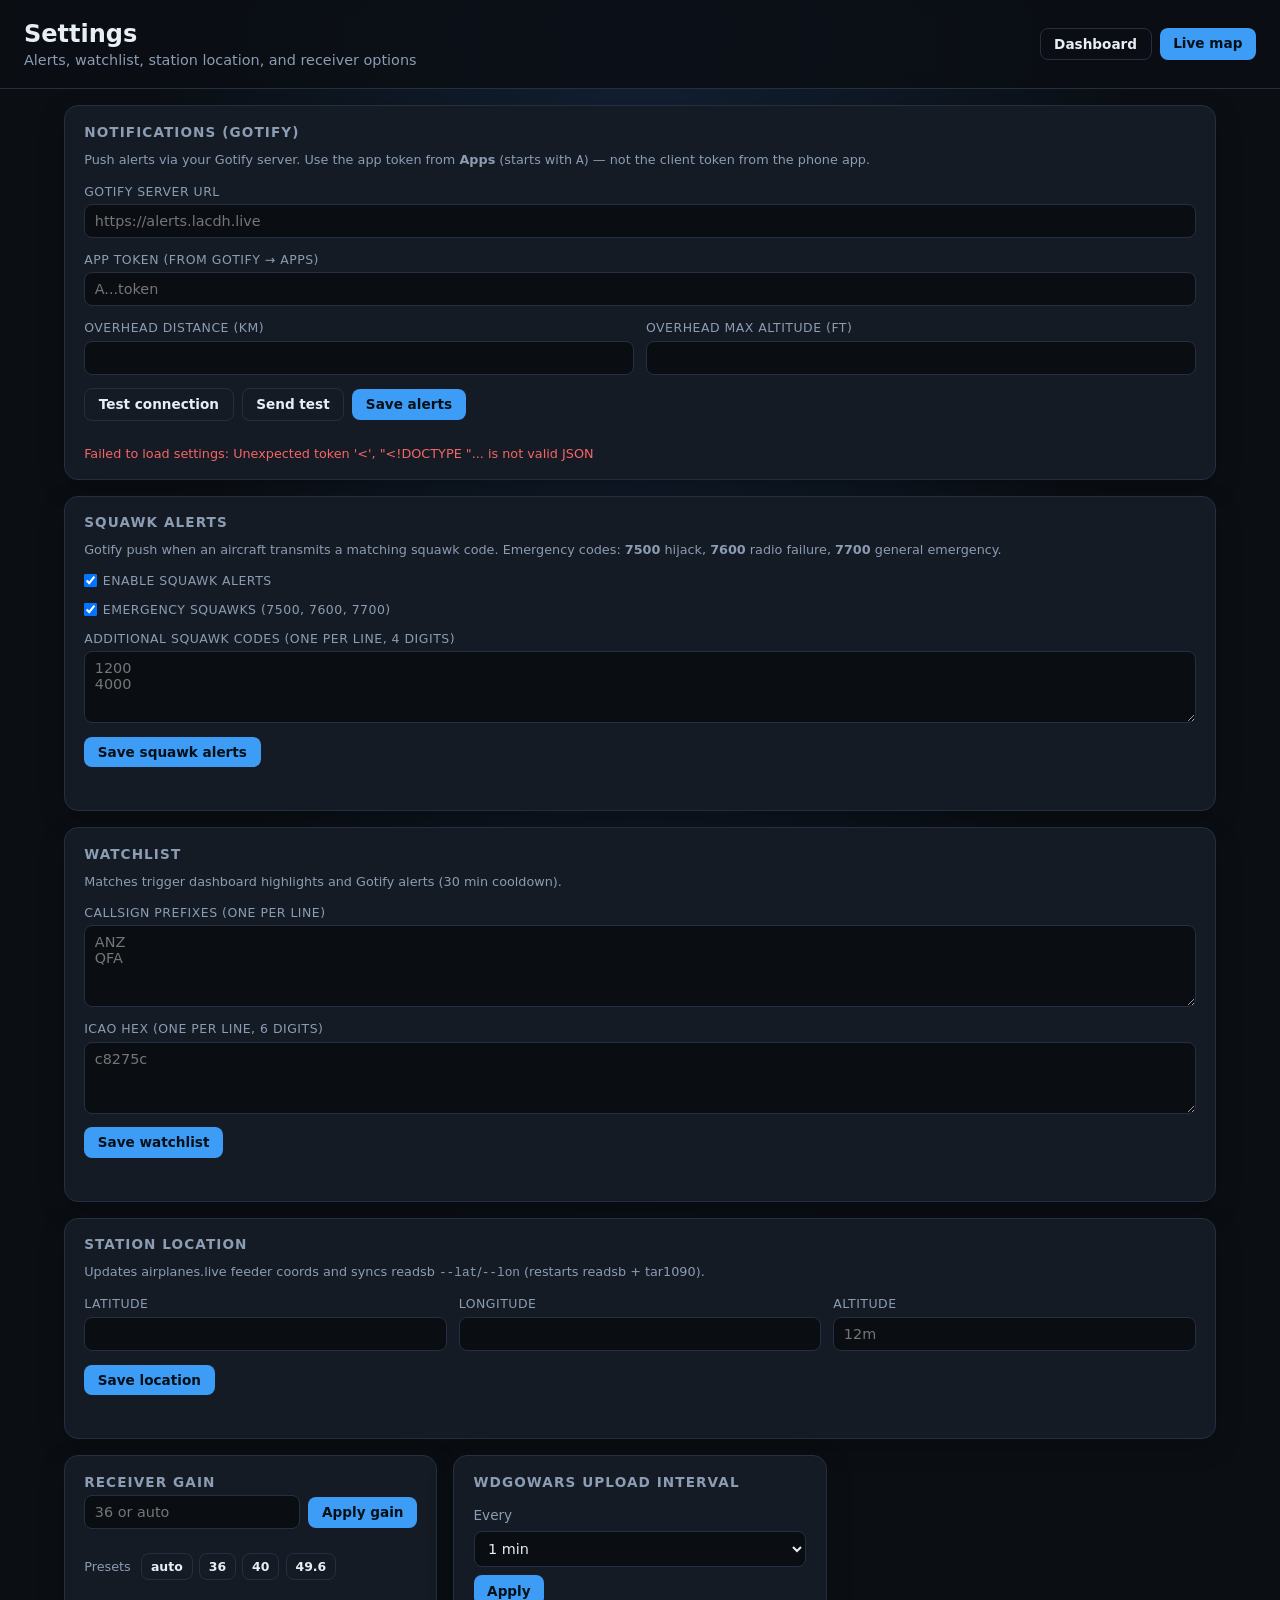
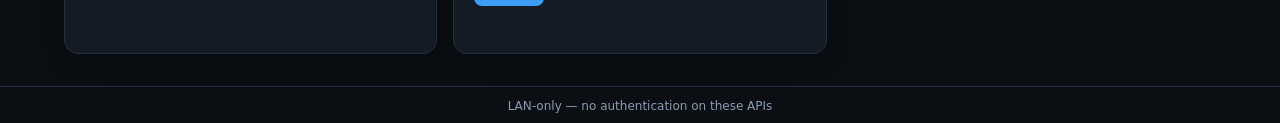
==== dashboard/settings.html @ a7490ce8 "Add Gotify alerts, flight analytics, and dashboard settings. Replace ntfy with self-hosted Gotify no" ====
<!DOCTYPE html>
<html lang="en">
<head>
  <meta charset="utf-8">
  <meta name="viewport" content="width=device-width, initial-scale=1">
  <meta name="theme-color" content="#0b0f14">
  <title>Settings — ADS-B Feeder</title>
  <link rel="icon" href="icon.svg" type="image/svg+xml">
  <link rel="stylesheet" href="style.css?v=8">
</head>
<body>
  <header class="header">
    <div class="header-main">
      <h1>Settings</h1>
      <p class="subtitle">Alerts, watchlist, station location, and receiver options</p>
    </div>
    <div class="header-actions">
      <a class="btn btn-ghost" href="/dashboard/">Dashboard</a>
      <a class="btn" href="/tar1090/" target="_blank">Live map</a>
    </div>
  </header>

  <main class="grid settings-page">
    <section class="card card-wide">
      <h2>Notifications (Gotify)</h2>
      <p class="meta settings-hint">
        Push alerts via your Gotify server. Use the app token from <strong>Apps</strong>
        (starts with <code>A</code>) — not the client token from the phone app.
      </p>
      <form id="alerts-form" class="settings-form">
        <label class="field">
          <span>Gotify server URL</span>
          <input type="url" id="gotify-url" name="gotify_url" placeholder="https://alerts.lacdh.live">
        </label>
        <label class="field">
          <span>App token (from Gotify → Apps)</span>
          <input type="password" id="gotify-app-token" name="gotify_app_token" placeholder="A...token" autocomplete="off">
        </label>
        <div class="field-row">
          <label class="field">
            <span>Overhead distance (km)</span>
            <input type="number" id="alert-overhead-km" name="alert_overhead_km" min="0.1" max="100" step="0.1">
          </label>
          <label class="field">
            <span>Overhead max altitude (ft)</span>
            <input type="number" id="alert-overhead-ft" name="alert_overhead_ft" min="100" max="50000" step="100">
          </label>
        </div>
        <div class="settings-actions">
          <button type="button" class="btn btn-ghost" id="check-gotify-btn">Test connection</button>
          <button type="button" class="btn btn-ghost" id="test-alert-btn">Send test</button>
          <button type="submit" class="btn">Save alerts</button>
        </div>
        <p class="meta" id="alerts-status"></p>
      </form>
    </section>

    <section class="card card-wide">
      <h2>Squawk alerts</h2>
      <p class="meta settings-hint">
        Gotify push when an aircraft transmits a matching squawk code.
        Emergency codes: <strong>7500</strong> hijack, <strong>7600</strong> radio failure, <strong>7700</strong> general emergency.
      </p>
      <form id="squawk-form" class="settings-form">
        <label class="field checkbox-field">
          <input type="checkbox" id="squawk-enabled" checked>
          <span>Enable squawk alerts</span>
        </label>
        <label class="field checkbox-field">
          <input type="checkbox" id="squawk-emergency" checked>
          <span>Emergency squawks (7500, 7600, 7700)</span>
        </label>
        <label class="field">
          <span>Additional squawk codes (one per line, 4 digits)</span>
          <textarea id="squawk-extra" rows="3" placeholder="1200&#10;4000"></textarea>
        </label>
        <div class="settings-actions">
          <button type="submit" class="btn">Save squawk alerts</button>
        </div>
        <p class="meta" id="squawk-status"></p>
      </form>
    </section>

    <section class="card card-wide">
      <h2>Watchlist</h2>
      <p class="meta settings-hint">Matches trigger dashboard highlights and Gotify alerts (30 min cooldown).</p>
      <form id="watchlist-form" class="settings-form">
        <label class="field">
          <span>Callsign prefixes (one per line)</span>
          <textarea id="watchlist-callsigns" rows="4" placeholder="ANZ&#10;QFA"></textarea>
        </label>
        <label class="field">
          <span>ICAO hex (one per line, 6 digits)</span>
          <textarea id="watchlist-hex" rows="3" placeholder="c8275c"></textarea>
        </label>
        <div class="settings-actions">
          <button type="submit" class="btn">Save watchlist</button>
        </div>
        <p class="meta" id="watchlist-status"></p>
      </form>
    </section>

    <section class="card card-wide">
      <h2>Station location</h2>
      <p class="meta settings-hint">Updates airplanes.live feeder coords and syncs readsb <code>--lat</code>/<code>--lon</code> (restarts readsb + tar1090).</p>
      <form id="location-form" class="settings-form">
        <div class="field-row">
          <label class="field">
            <span>Latitude</span>
            <input type="text" id="location-lat" name="lat" inputmode="decimal" required>
          </label>
          <label class="field">
            <span>Longitude</span>
            <input type="text" id="location-lon" name="lon" inputmode="decimal" required>
          </label>
          <label class="field">
            <span>Altitude</span>
            <input type="text" id="location-alt" name="alt" placeholder="12m">
          </label>
        </div>
        <div class="settings-actions">
          <button type="submit" class="btn">Save location</button>
        </div>
        <p class="meta" id="location-status"></p>
      </form>
    </section>

    <section class="card">
      <h2>Receiver gain</h2>
      <form id="gain-form" class="settings-form">
        <div class="gain-row">
          <input type="text" id="gain-input" placeholder="36 or auto" inputmode="decimal">
          <button type="submit" class="btn">Apply gain</button>
        </div>
        <div class="gain-presets">
          <span class="preset-label">Presets</span>
          <button type="button" class="btn btn-ghost preset-btn" data-gain="auto">auto</button>
          <button type="button" class="btn btn-ghost preset-btn" data-gain="36">36</button>
          <button type="button" class="btn btn-ghost preset-btn" data-gain="40">40</button>
          <button type="button" class="btn btn-ghost preset-btn" data-gain="49.6">49.6</button>
        </div>
        <p class="meta" id="gain-status"></p>
      </form>
    </section>

    <section class="card">
      <h2>WDGoWars upload interval</h2>
      <form id="interval-form" class="settings-form">
        <div class="interval-row">
          <label for="interval-select">Every</label>
          <select id="interval-select">
            <option value="1">1 min</option>
            <option value="5">5 min</option>
            <option value="10">10 min</option>
            <option value="15">15 min</option>
            <option value="30">30 min</option>
          </select>
          <button type="submit" class="btn">Apply</button>
        </div>
        <p class="meta" id="interval-status"></p>
      </form>
    </section>
  </main>

  <footer class="footer">
    <span id="settings-footer">LAN-only — no authentication on these APIs</span>
  </footer>
  <script src="settings.js?v=4"></script>
</body>
</html>
---- dashboard/style.css ----
:root {
  --bg: #0b0f14;
  --card: #141b24;
  --border: #243041;
  --text: #e8eef5;
  --muted: #8b9cb3;
  --accent: #3d9cf5;
  --ok: #3ecf8e;
  --warn: #f5b83d;
  --bad: #f56565;
  --font: "Segoe UI", system-ui, sans-serif;
}

* { box-sizing: border-box; }

body {
  margin: 0;
  font-family: var(--font);
  background: radial-gradient(ellipse at top, #122033 0%, var(--bg) 55%);
  color: var(--text);
  min-height: 100vh;
}

.header {
  display: flex;
  flex-wrap: wrap;
  justify-content: space-between;
  align-items: center;
  gap: 1rem;
  padding: 1.25rem 1.5rem;
  border-bottom: 1px solid var(--border);
  background: rgba(11, 15, 20, 0.85);
  backdrop-filter: blur(8px);
  position: sticky;
  top: 0;
  z-index: 10;
}

h1 { margin: 0; font-size: 1.5rem; font-weight: 650; }
h2 { margin: 0 0 1rem; font-size: 0.85rem; text-transform: uppercase; letter-spacing: 0.08em; color: var(--muted); }
.subtitle { margin: 0.25rem 0 0; color: var(--muted); font-size: 0.9rem; }

.header-main { flex: 1; min-width: 200px; }

.health-banner {
  display: flex;
  flex-wrap: wrap;
  gap: 0.4rem;
  margin-top: 0.65rem;
}

.health-chip {
  font-size: 0.72rem;
  font-weight: 600;
  padding: 0.25rem 0.55rem;
  border-radius: 999px;
  text-transform: uppercase;
  border: 1px solid transparent;
  cursor: default;
  font-family: inherit;
  background: transparent;
}

.health-chip.ok {
  background: rgba(62, 207, 142, 0.12);
  color: var(--ok);
  border-color: rgba(62, 207, 142, 0.25);
}

.health-chip.warn {
  background: rgba(245, 184, 61, 0.12);
  color: var(--warn);
  border-color: rgba(245, 184, 61, 0.25);
}

.health-chip.bad {
  background: rgba(245, 101, 101, 0.12);
  color: var(--bad);
  border-color: rgba(245, 101, 101, 0.25);
  cursor: pointer;
}

.health-chip.bad:hover { filter: brightness(1.1); }

.header-actions { display: flex; gap: 0.5rem; flex-wrap: wrap; }

.btn {
  display: inline-block;
  padding: 0.45rem 0.85rem;
  border-radius: 8px;
  background: var(--accent);
  color: #041018;
  text-decoration: none;
  font-size: 0.85rem;
  font-weight: 600;
  border: none;
  cursor: pointer;
  font-family: inherit;
}
.btn-full { width: 100%; margin-top: 0.75rem; }
.btn-sm {
  padding: 0.35rem 0.65rem;
  font-size: 0.8rem;
}
.btn-ghost {
  background: transparent;
  color: var(--text);
  border: 1px solid var(--border);
}

.grid {
  display: grid;
  grid-template-columns: repeat(auto-fit, minmax(280px, 1fr));
  gap: 1rem;
  padding: 1rem 1.5rem 2rem;
  max-width: 1200px;
  margin: 0 auto;
}

@media (max-width: 700px) {
  .order-reception { order: 1; }
  .order-squawk { order: 2; }
  .order-nearest { order: 3; }
  .order-wdg { order: 4; }
  .order-aircraft { order: 5; }
  .order-history { order: 6; }
  .order-flight-log { order: 7; }
  .order-map { order: 8; }
  .order-log { order: 9; }
  .order-services { order: 10; }
  .order-feeds { order: 11; }
  .order-ops { order: 12; }
}

.card {
  background: var(--card);
  border: 1px solid var(--border);
  border-radius: 14px;
  padding: 1.1rem 1.2rem;
  box-shadow: 0 8px 24px rgba(0, 0, 0, 0.25);
}

.card-hero { grid-column: 1 / -1; }
.card-wide { grid-column: 1 / -1; }

.hero-stats {
  display: grid;
  grid-template-columns: repeat(auto-fit, minmax(120px, 1fr));
  gap: 1rem;
}

.stat-value {
  display: block;
  font-size: 2rem;
  font-weight: 700;
  line-height: 1.1;
  font-variant-numeric: tabular-nums;
}

.stat-label { color: var(--muted); font-size: 0.8rem; }

.meta { margin: 0.75rem 0 0; color: var(--muted); font-size: 0.8rem; }

.service-list { list-style: none; margin: 0; padding: 0; }
.service-list li {
  display: flex;
  justify-content: space-between;
  align-items: center;
  padding: 0.55rem 0;
  border-bottom: 1px solid var(--border);
  font-size: 0.92rem;
}
.service-list li:last-child { border-bottom: none; }

.pill {
  font-size: 0.75rem;
  font-weight: 600;
  padding: 0.2rem 0.55rem;
  border-radius: 999px;
  text-transform: uppercase;
}
.pill.ok { background: rgba(62, 207, 142, 0.15); color: var(--ok); }
.pill.bad { background: rgba(245, 101, 101, 0.15); color: var(--bad); }
.pill.warn { background: rgba(245, 184, 61, 0.15); color: var(--warn); }

.table-wrap { overflow-x: auto; }
table { width: 100%; border-collapse: collapse; font-size: 0.85rem; }
th, td { text-align: left; padding: 0.5rem 0.4rem; border-bottom: 1px solid var(--border); }
th { color: var(--muted); font-weight: 500; }
th.sortable { cursor: pointer; user-select: none; }
th.sortable:hover { color: var(--text); }
th.sort-active::after { content: " ▲"; font-size: 0.65rem; opacity: 0.7; }
th.sort-active.sort-desc::after { content: " ▼"; }
.empty { color: var(--muted); text-align: center; }

.table-toolbar {
  display: flex;
  flex-wrap: wrap;
  align-items: center;
  gap: 0.75rem;
  margin-bottom: 0.65rem;
}

.table-search {
  flex: 1;
  min-width: 160px;
  padding: 0.45rem 0.65rem;
  border-radius: 8px;
  border: 1px solid var(--border);
  background: #0a0e13;
  color: var(--text);
  font-family: inherit;
  font-size: 0.85rem;
}

.table-count {
  font-size: 0.78rem;
  color: var(--muted);
  white-space: nowrap;
}

.section-head {
  display: flex;
  flex-wrap: wrap;
  justify-content: space-between;
  align-items: center;
  gap: 0.75rem;
  margin-bottom: 0.75rem;
}

.section-head h2 { margin-bottom: 0; }

.push-row {
  display: flex;
  align-items: center;
  gap: 0.75rem;
  flex-wrap: wrap;
}

#push-btn:disabled {
  opacity: 0.55;
  cursor: not-allowed;
}

.push-status {
  font-size: 0.82rem;
  color: var(--muted);
}
.push-status.ok { color: var(--ok); }
.push-status.bad { color: var(--bad); }
.push-status.pending { color: var(--warn); }

.ops-grid {
  display: grid;
  grid-template-columns: 1fr 1fr;
  gap: 0.5rem;
  margin-bottom: 0.75rem;
}

.ops-btn { width: 100%; text-align: center; }

.gain-row {
  display: flex;
  align-items: center;
  gap: 0.5rem;
  flex-wrap: wrap;
}

.gain-row label {
  font-size: 0.85rem;
  color: var(--muted);
}

.gain-row input {
  flex: 1;
  min-width: 80px;
  padding: 0.4rem 0.6rem;
  border-radius: 8px;
  border: 1px solid var(--border);
  background: #0a0e13;
  color: var(--text);
  font-family: inherit;
}

.ok-text { color: var(--ok) !important; }
.bad-text { color: var(--bad) !important; }
.pending { color: var(--warn) !important; }

.wdg-list, .recent-list {
  list-style: none;
  margin: 0;
  padding: 0;
}

.wdg-list li, .recent-list li {
  display: flex;
  justify-content: space-between;
  gap: 0.5rem;
  padding: 0.4rem 0;
  border-bottom: 1px solid var(--border);
  font-size: 0.82rem;
}

.wdg-list li:last-child { border-bottom: none; }

.recent-list { margin-top: 0.75rem; }
.recent-list li { flex-direction: column; align-items: flex-start; }
.recent-list li.ok { color: var(--ok); }
.recent-list li.bad { color: var(--bad); }

.badge {
  font-size: 0.7rem;
  font-weight: 600;
  padding: 0.15rem 0.4rem;
  border-radius: 4px;
  text-transform: uppercase;
}
.badge.ads-b { background: rgba(62, 207, 142, 0.15); color: var(--ok); }
.badge.mode-s { background: rgba(139, 156, 179, 0.15); color: var(--muted); }
.badge.watchlist { background: rgba(61, 156, 245, 0.2); color: var(--accent); }

.hidden { display: none !important; }

.card-squawk {
  grid-column: 1 / -1;
  border-color: rgba(245, 101, 101, 0.5);
  background: rgba(245, 101, 101, 0.08);
}

.squawk-banner-body {
  display: flex;
  flex-direction: column;
  gap: 0.5rem;
}

.squawk-alert-item {
  display: flex;
  flex-wrap: wrap;
  align-items: center;
  gap: 0.5rem 0.75rem;
  font-size: 0.9rem;
}

.squawk-alert-code {
  font-weight: 700;
  font-size: 1.1rem;
  color: var(--bad);
  font-variant-numeric: tabular-nums;
}

.squawk-alert-label {
  font-weight: 600;
  color: var(--bad);
}

.squawk-alert-flight {
  color: var(--text);
}

tr.squawk-emergency {
  background: rgba(245, 101, 101, 0.1);
}

tr.watchlist-hit {
  background: rgba(61, 156, 245, 0.08);
}

.squawk-code.emergency {
  color: var(--bad);
  font-weight: 700;
}

.nearest-body { min-height: 3rem; }

.nearest-grid {
  display: grid;
  grid-template-columns: repeat(auto-fit, minmax(90px, 1fr));
  gap: 0.75rem;
}

.nearest-value {
  display: block;
  font-size: 1.1rem;
  font-weight: 650;
  font-variant-numeric: tabular-nums;
}

.nearest-label {
  font-size: 0.72rem;
  color: var(--muted);
  text-transform: uppercase;
  letter-spacing: 0.05em;
}

.nearest-meta { margin: 0.5rem 0 0; }
.nearest-meta a { color: var(--accent); }

.tracker-link {
  color: var(--accent);
  text-decoration: none;
  white-space: nowrap;
}

.tracker-link:hover { text-decoration: underline; }

.ext-icon {
  font-size: 0.65rem;
  opacity: 0.7;
  margin-left: 0.15rem;
}

.history-toggle {
  display: flex;
  gap: 0.35rem;
}

.history-range-btn.active {
  background: rgba(61, 156, 245, 0.2);
  border-color: var(--accent);
  color: var(--accent);
}

.map-frame {
  width: 100%;
  height: 420px;
  border: 1px solid var(--border);
  border-radius: 10px;
  background: #0a0e13;
}

.log-ok { color: var(--ok); }
.log-warn { color: var(--warn); }

.log {
  margin: 0;
  padding: 0.75rem;
  background: #0a0e13;
  border-radius: 8px;
  font-size: 0.78rem;
  line-height: 1.45;
  color: #b8c7d9;
  white-space: pre-wrap;
  word-break: break-word;
  max-height: 220px;
  overflow-y: auto;
}

.footer {
  text-align: center;
  padding: 0.75rem;
  color: var(--muted);
  font-size: 0.75rem;
  border-top: 1px solid var(--border);
}

.history-grid {
  display: grid;
  grid-template-columns: repeat(auto-fit, minmax(200px, 1fr));
  gap: 1rem;
}

.flight-stats-grid {
  display: grid;
  grid-template-columns: repeat(auto-fit, minmax(140px, 1fr));
  gap: 0.75rem 1rem;
}

.flight-top-list {
  margin: 0.5rem 0 0;
  padding: 0;
  list-style: none;
  font-size: 0.85rem;
}

.flight-top-list li {
  display: flex;
  justify-content: space-between;
  gap: 0.75rem;
  padding: 0.35rem 0;
  border-bottom: 1px solid var(--border);
}

.flight-top-list li:last-child {
  border-bottom: none;
}

.flight-top-flight {
  font-weight: 500;
}

.flight-top-count {
  color: var(--muted);
  font-variant-numeric: tabular-nums;
}

.chart-block {
  background: #0a0e13;
  border: 1px solid var(--border);
  border-radius: 10px;
  padding: 0.6rem 0.75rem;
}

.chart-label {
  font-size: 0.75rem;
  color: var(--muted);
  margin-bottom: 0.15rem;
  text-transform: uppercase;
  letter-spacing: 0.06em;
}

.chart-range {
  font-size: 0.72rem;
  color: var(--text);
  margin-bottom: 0.35rem;
  opacity: 0.85;
}

.chart-axis {
  display: flex;
  justify-content: space-between;
  grid-column: 1 / -1;
  font-size: 0.72rem;
  color: var(--muted);
  margin-top: 0.25rem;
  padding: 0 0.25rem;
}

.spark { display: block; width: 100%; height: auto; }

.snr-health { margin-top: 1rem; }

.snr-bar {
  display: flex;
  flex-direction: column;
  gap: 0.35rem;
  padding: 0.65rem 0.85rem;
  border-radius: 10px;
  border: 1px solid var(--border);
  background: #0a0e13;
}

.snr-bar.snr-good { border-color: rgba(62, 207, 142, 0.35); }
.snr-bar.snr-warn { border-color: rgba(245, 184, 61, 0.35); }
.snr-bar.snr-bad { border-color: rgba(245, 101, 101, 0.35); }

.snr-status { font-weight: 600; font-size: 0.85rem; }
.snr-bar.snr-good .snr-status { color: var(--ok); }
.snr-bar.snr-warn .snr-status { color: var(--warn); }
.snr-bar.snr-bad .snr-status { color: var(--bad); }

.snr-tip { font-size: 0.78rem; color: var(--muted); line-height: 1.4; }
.snr-tip a { color: var(--accent); }

.snr-value.snr-good { color: var(--ok); }
.snr-value.snr-warn { color: var(--warn); }
.snr-value.snr-bad { color: var(--bad); }

.gain-presets {
  display: flex;
  align-items: center;
  gap: 0.4rem;
  flex-wrap: wrap;
  margin-top: 0.65rem;
}

.preset-label {
  font-size: 0.8rem;
  color: var(--muted);
  margin-right: 0.25rem;
}

.preset-btn {
  padding: 0.3rem 0.55rem;
  font-size: 0.78rem;
}

.preset-btn.preset-active {
  background: rgba(61, 156, 245, 0.2);
  border-color: var(--accent);
  color: var(--accent);
}

.card-compact {
  padding: 0.85rem 1rem;
}

.card-compact h2 {
  margin-bottom: 0;
}

.wdg-header {
  display: flex;
  align-items: baseline;
  justify-content: space-between;
  gap: 0.5rem;
  margin-bottom: 0.5rem;
}

.wdg-player {
  font-size: 0.85rem;
  color: var(--accent);
  font-weight: 600;
  white-space: nowrap;
  overflow: hidden;
  text-overflow: ellipsis;
}

.wdg-score-compact {
  display: grid;
  grid-template-columns: repeat(4, 1fr);
  gap: 0.5rem;
  margin-bottom: 0.5rem;
}

.wdg-score-compact .score-value {
  font-size: 1rem;
}

.wdg-score-compact .score-label {
  font-size: 0.65rem;
}

.wdg-status-compact {
  display: flex;
  align-items: center;
  justify-content: space-between;
  gap: 0.5rem;
  margin-bottom: 0.35rem;
}

.wdg-next-line {
  font-size: 0.75rem;
  color: var(--muted);
  white-space: nowrap;
  flex-shrink: 0;
}

.wdg-summary-line {
  margin: 0 0 0.5rem;
  font-size: 0.78rem;
  color: var(--muted);
  line-height: 1.35;
  white-space: nowrap;
  overflow: hidden;
  text-overflow: ellipsis;
}

.wdg-summary-line.bad-text {
  color: var(--bad);
}

.wdg-actions {
  display: flex;
  align-items: center;
  justify-content: space-between;
  gap: 0.5rem;
  flex-wrap: wrap;
}

.wdg-actions .interval-row {
  margin: 0;
  flex: 1;
  min-width: 0;
}

.wdg-actions .interval-row label {
  font-size: 0.78rem;
}

.wdg-actions .interval-row select {
  padding: 0.3rem 0.4rem;
  font-size: 0.8rem;
}

.wdg-actions #push-btn {
  flex-shrink: 0;
}

#wdg-card .push-status,
#wdg-card #interval-status {
  margin: 0.25rem 0 0;
  font-size: 0.75rem;
}

#wdg-card #interval-status:empty,
#wdg-card .push-status:empty {
  display: none;
}

.upload-timeline {
  display: flex;
  align-items: center;
  gap: 0.3rem;
  flex-wrap: wrap;
  min-height: 0;
}

.timeline-dot {
  width: 10px;
  height: 10px;
  border-radius: 50%;
  flex-shrink: 0;
}

.timeline-dot.ok { background: var(--ok); }
.timeline-dot.warn { background: var(--warn); }
.timeline-dot.bad { background: var(--bad); }

.timeline-empty {
  font-size: 0.78rem;
  color: var(--muted);
}

.card-header-toggle {
  display: flex;
  justify-content: space-between;
  align-items: center;
  gap: 0.5rem;
  margin-bottom: 0.75rem;
}

.card-header-toggle h2 { margin-bottom: 0; }

.collapse-btn {
  padding: 0.25rem 0.55rem;
  font-size: 0.75rem;
  border-radius: 6px;
  border: 1px solid var(--border);
  background: #0a0e13;
  color: var(--muted);
  cursor: pointer;
  font-family: inherit;
}

.collapse-btn:hover { color: var(--text); }

.collapsible.is-collapsed .collapse-body { display: none; }

.collapsible .card-header-toggle { margin-bottom: 0; }
.collapsible:not(.is-collapsed) .card-header-toggle { margin-bottom: 0.75rem; }

.score-value {
  display: block;
  font-size: 1.35rem;
  font-weight: 700;
  font-variant-numeric: tabular-nums;
}

.score-label {
  font-size: 0.72rem;
  color: var(--muted);
  text-transform: uppercase;
  letter-spacing: 0.05em;
}

.interval-row {
  display: flex;
  align-items: center;
  gap: 0.5rem;
  flex-wrap: wrap;
  margin: 0.75rem 0 0.25rem;
}

.interval-row label {
  font-size: 0.85rem;
  color: var(--muted);
}

.interval-row select {
  padding: 0.35rem 0.5rem;
  border-radius: 8px;
  border: 1px solid var(--border);
  background: #0a0e13;
  color: var(--text);
  font-family: inherit;
}

.settings-page .card h2 {
  margin-bottom: 0.35rem;
}

.settings-hint {
  margin-bottom: 1rem;
}

.settings-hint code {
  font-size: 0.8rem;
  word-break: break-all;
}

.settings-form {
  display: flex;
  flex-direction: column;
  gap: 0.85rem;
}

.settings-form .field {
  display: flex;
  flex-direction: column;
  gap: 0.35rem;
  font-size: 0.85rem;
}

.settings-form .field > span {
  color: var(--muted);
  font-size: 0.78rem;
  text-transform: uppercase;
  letter-spacing: 0.04em;
}

.settings-form input,
.settings-form textarea,
.settings-form select {
  width: 100%;
  padding: 0.5rem 0.6rem;
  border-radius: 8px;
  border: 1px solid var(--border);
  background: #0a0e13;
  color: var(--text);
  font-family: inherit;
  font-size: 0.9rem;
}

.settings-form textarea {
  resize: vertical;
  min-height: 4.5rem;
}

.field-row {
  display: grid;
  grid-template-columns: repeat(auto-fit, minmax(140px, 1fr));
  gap: 0.75rem;
}

.settings-actions {
  display: flex;
  flex-wrap: wrap;
  gap: 0.5rem;
  align-items: center;
}

.telegram-chats {
  margin-top: -0.25rem;
}

.telegram-chat-list {
  list-style: none;
  margin: 0.35rem 0 0;
  padding: 0;
  display: flex;
  flex-wrap: wrap;
  gap: 0.35rem;
}

.telegram-chat-list .chat-id {
  color: var(--muted);
  font-size: 0.8em;
}

.hidden {
  display: none !important;
}

.checkbox-field {
  flex-direction: row !important;
  align-items: center;
  gap: 0.5rem;
}

.checkbox-field input[type="checkbox"] {
  width: auto;
  margin: 0;
}

.checkbox-field > span {
  text-transform: none;
  letter-spacing: normal;
  font-size: 0.9rem;
  color: var(--text);
}

@media (max-width: 600px) {
  .stat-value { font-size: 1.6rem; }
  .ops-grid { grid-template-columns: 1fr; }
  .col-hide-sm { display: none; }
  .map-frame { height: 280px; }
  .wdg-score-compact { grid-template-columns: repeat(2, 1fr); }
  .wdg-next-line { display: none; }
}

@media (max-width: 900px) {
  .col-hide-md { display: none; }
}
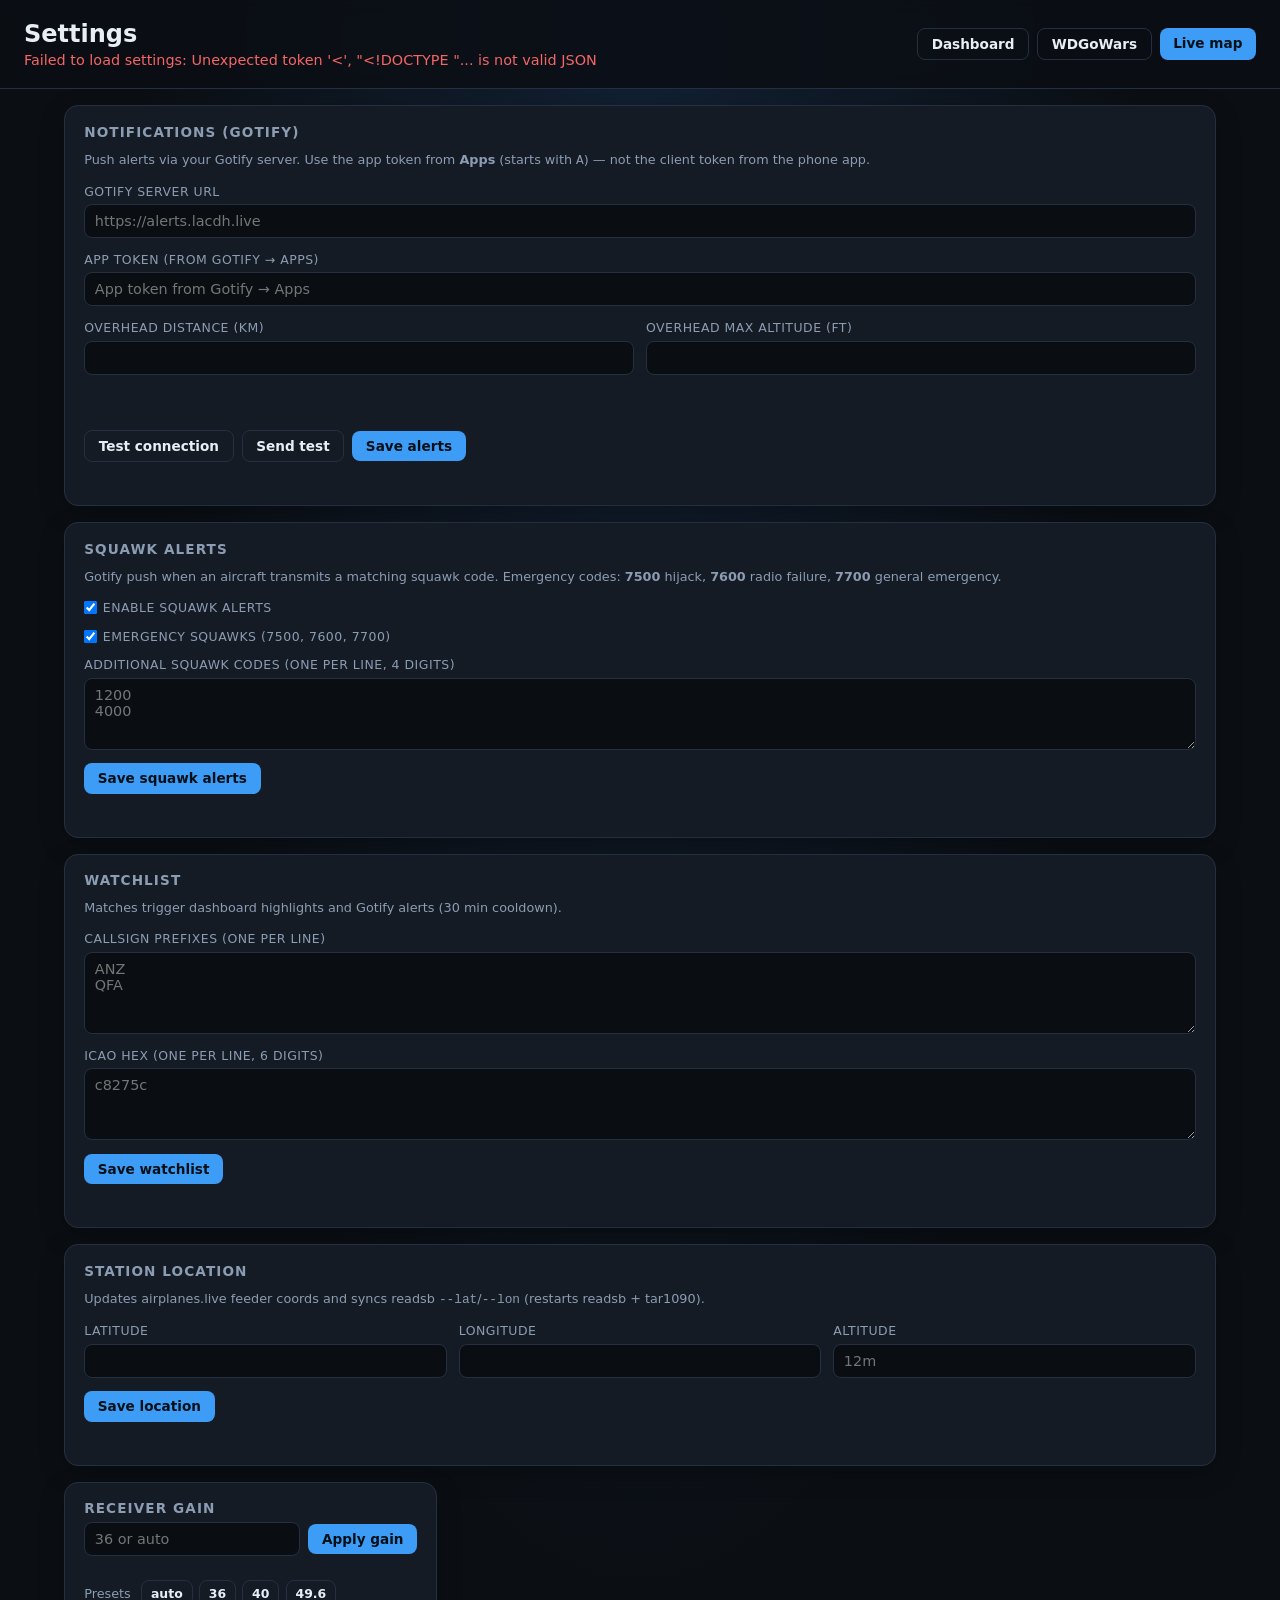
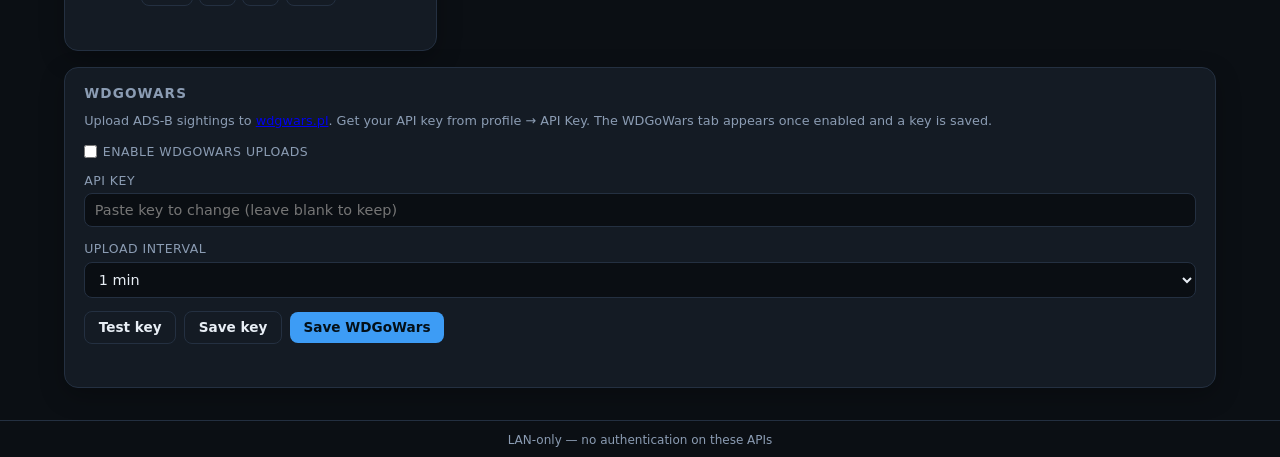
==== commit 19b3285d: "Add split-stack deployment for remote dashboard hosts. When the SDR stays on a Pi but the dashboard " ====
--- a/dashboard/settings.html
+++ b/dashboard/settings.html
@@ -6,16 +6,17 @@
   <meta name="theme-color" content="#0b0f14">
   <title>Settings — ADS-B Feeder</title>
   <link rel="icon" href="icon.svg" type="image/svg+xml">
-  <link rel="stylesheet" href="style.css?v=8">
+  <link rel="stylesheet" href="style.css?v=9">
 </head>
 <body>
   <header class="header">
     <div class="header-main">
       <h1>Settings</h1>
-      <p class="subtitle">Alerts, watchlist, station location, and receiver options</p>
+      <p class="subtitle" id="settings-load-status">Loading settings…</p>
     </div>
     <div class="header-actions">
       <a class="btn btn-ghost" href="/dashboard/">Dashboard</a>
+      <a class="btn btn-ghost" href="/dashboard/wdgowars.html" data-wdg-nav hidden>WDGoWars</a>
       <a class="btn" href="/tar1090/" target="_blank">Live map</a>
     </div>
   </header>
@@ -34,7 +35,7 @@
         </label>
         <label class="field">
           <span>App token (from Gotify → Apps)</span>
-          <input type="password" id="gotify-app-token" name="gotify_app_token" placeholder="A...token" autocomplete="off">
+          <input type="password" id="gotify-app-token" name="gotify_app_token" placeholder="App token from Gotify → Apps" autocomplete="off">
         </label>
         <div class="field-row">
           <label class="field">
@@ -46,6 +47,7 @@
             <input type="number" id="alert-overhead-ft" name="alert_overhead_ft" min="100" max="50000" step="100">
           </label>
         </div>
+        <p class="meta settings-hint" id="alerts-hint"></p>
         <div class="settings-actions">
           <button type="button" class="btn btn-ghost" id="check-gotify-btn">Test connection</button>
           <button type="button" class="btn btn-ghost" id="test-alert-btn">Send test</button>
@@ -143,21 +145,40 @@
       </form>
     </section>
 
-    <section class="card">
-      <h2>WDGoWars upload interval</h2>
-      <form id="interval-form" class="settings-form">
-        <div class="interval-row">
-          <label for="interval-select">Every</label>
-          <select id="interval-select">
-            <option value="1">1 min</option>
-            <option value="5">5 min</option>
-            <option value="10">10 min</option>
-            <option value="15">15 min</option>
-            <option value="30">30 min</option>
-          </select>
-          <button type="submit" class="btn">Apply</button>
+    <section class="card card-wide" id="wdgwars-section">
+      <h2>WDGoWars</h2>
+      <p class="meta settings-hint">
+        Upload ADS-B sightings to <a href="https://wdgwars.pl/" target="_blank" rel="noopener">wdgwars.pl</a>.
+        Get your API key from profile → API Key. The WDGoWars tab appears once enabled and a key is saved.
+      </p>
+      <p class="meta settings-hint" id="wdgwars-hint"></p>
+      <form id="wdgwars-form" class="settings-form">
+        <label class="field checkbox-field">
+          <input type="checkbox" id="wdgwars-enabled">
+          <span>Enable WDGoWars uploads</span>
+        </label>
+        <label class="field">
+          <span>API key</span>
+          <input type="password" id="wdgwars-api-key" placeholder="Paste key to change (leave blank to keep)" autocomplete="off">
+        </label>
+        <div class="field-row">
+          <label class="field">
+            <span>Upload interval</span>
+            <select id="wdgwars-interval">
+              <option value="1">1 min</option>
+              <option value="5">5 min</option>
+              <option value="10">10 min</option>
+              <option value="15">15 min</option>
+              <option value="30">30 min</option>
+            </select>
+          </label>
         </div>
-        <p class="meta" id="interval-status"></p>
+        <div class="settings-actions">
+          <button type="button" class="btn btn-ghost" id="wdgwars-test-key-btn">Test key</button>
+          <button type="button" class="btn btn-ghost" id="wdgwars-save-key-btn">Save key</button>
+          <button type="submit" class="btn">Save WDGoWars</button>
+        </div>
+        <p class="meta" id="wdgwars-status"></p>
       </form>
     </section>
   </main>
@@ -165,6 +186,7 @@
   <footer class="footer">
     <span id="settings-footer">LAN-only — no authentication on these APIs</span>
   </footer>
-  <script src="settings.js?v=4"></script>
+  <script src="wdg-nav.js?v=2"></script>
+  <script src="settings.js?v=7"></script>
 </body>
 </html>
--- a/dashboard/style.css
+++ b/dashboard/style.css
@@ -361,6 +361,47 @@
   background: rgba(245, 101, 101, 0.1);
 }
 
+.squawk-cell {
+  display: inline-flex;
+  flex-direction: column;
+  gap: 0.1rem;
+  line-height: 1.2;
+  max-width: 9rem;
+  cursor: help;
+}
+
+.squawk-num {
+  font-variant-numeric: tabular-nums;
+  font-weight: 600;
+  letter-spacing: 0.04em;
+}
+
+.squawk-use {
+  font-size: 0.68rem;
+  color: var(--muted);
+  font-weight: 400;
+  text-transform: none;
+  letter-spacing: normal;
+  line-height: 1.25;
+}
+
+.squawk-cell.emergency .squawk-num {
+  color: #fca5a5;
+}
+
+.squawk-cell.emergency .squawk-use {
+  color: #f87171;
+}
+
+.squawk-cell.notable .squawk-use {
+  color: #fcd34d;
+}
+
+th.col-squawk,
+td.col-squawk {
+  min-width: 5.5rem;
+}
+
 tr.watchlist-hit {
   background: rgba(61, 156, 245, 0.08);
 }
@@ -879,6 +920,69 @@
   color: var(--text);
 }
 
+.wdg-page {
+  max-width: 960px;
+  margin: 0 auto;
+}
+
+.wdg-upload-actions {
+  display: flex;
+  flex-wrap: wrap;
+  align-items: center;
+  gap: 0.75rem 1rem;
+  margin-bottom: 0.5rem;
+}
+
+.wdg-timer-line {
+  margin: 0;
+}
+
+.wdg-setup-prompt {
+  max-width: 32rem;
+  margin: 2rem auto;
+  text-align: center;
+}
+
+.history-table {
+  width: 100%;
+  font-size: 0.85rem;
+}
+
+.history-table td:last-child {
+  word-break: break-word;
+}
+
+.docs-block h3 {
+  font-size: 0.95rem;
+  margin: 1rem 0 0.35rem;
+}
+
+.docs-block h3:first-child {
+  margin-top: 0;
+}
+
+.docs-list {
+  margin: 0.35rem 0 0;
+  padding-left: 1.25rem;
+  color: var(--muted);
+  font-size: 0.88rem;
+}
+
+.log-inline {
+  margin: 0.35rem 0;
+  padding: 0.5rem 0.75rem;
+  font-size: 0.8rem;
+}
+
+a.health-chip {
+  text-decoration: none;
+  cursor: pointer;
+}
+
+.collapse-body.collapsed {
+  display: none;
+}
+
 @media (max-width: 600px) {
   .stat-value { font-size: 1.6rem; }
   .ops-grid { grid-template-columns: 1fr; }
